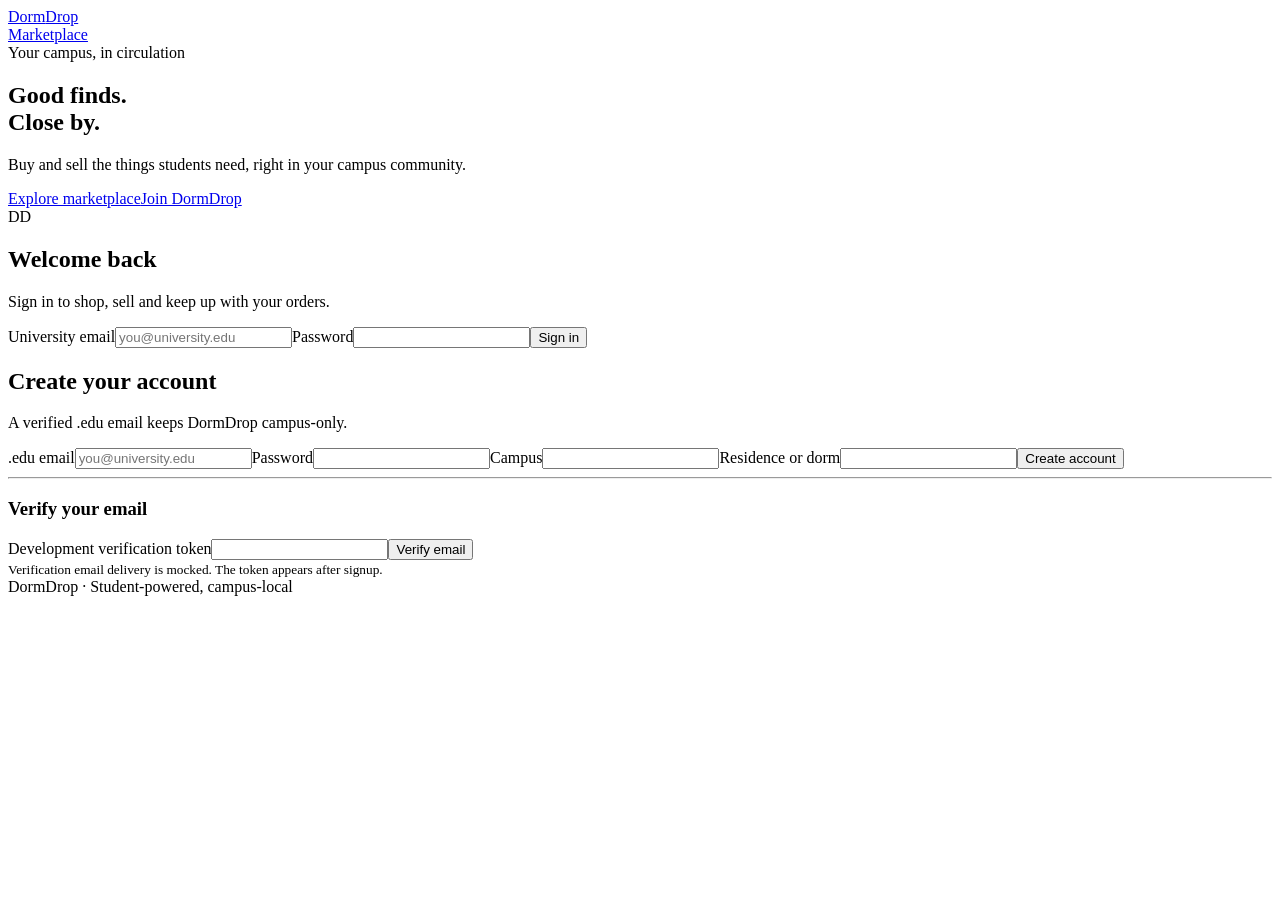
==== frontend/index.html @ f3271d24 "Initial commit" ====
<!doctype html>
<html lang="en"><head><meta charset="utf-8"><meta name="viewport" content="width=device-width,initial-scale=1"><title>DormDrop · Campus marketplace</title><link rel="stylesheet" href="/static/styles.css"></head>
<body data-page="auth"><header><a class="brand" href="/">Dorm<span>Drop</span></a><nav><a href="/static/marketplace.html">Marketplace</a><span id="account-nav"></span></nav></header>
<main><section class="hero"><div><span class="eyebrow">Your campus, in circulation</span><h1>Good finds.<br>Close by.</h1><p>Buy and sell the things students need, right in your campus community.</p><div class="hero-actions"><a class="button" href="/static/marketplace.html">Explore marketplace</a><a class="quiet button" href="#account">Join DormDrop</a></div></div><div class="hero-art">DD</div></section><div id="notice" class="notice"></div>
<section id="account" class="auth-grid"><article class="panel"><h2>Welcome back</h2><p class="muted">Sign in to shop, sell and keep up with your orders.</p><form id="login-form" class="form-stack"><label>University email<input name="email" type="email" placeholder="you@university.edu" required></label><label>Password<input name="password" type="password" required></label><button>Sign in</button></form></article>
<article class="panel"><h2>Create your account</h2><p class="muted">A verified .edu email keeps DormDrop campus-only.</p><form id="signup-form" class="form-stack"><label>.edu email<input name="email" type="email" placeholder="you@university.edu" required></label><label>Password<input name="password" type="password" minlength="8" required></label><label>Campus<input name="campus" required></label><label>Residence or dorm<input name="dorm" required></label><button>Create account</button></form><hr><h3>Verify your email</h3><form id="verify-form" class="form-stack"><label>Development verification token<input id="verify-token" name="token" required></label><button class="quiet">Verify email</button></form><small>Verification email delivery is mocked. The token appears after signup.</small></article></section></main><footer>DormDrop · Student-powered, campus-local</footer><script src="/static/js/app.js"></script></body></html>
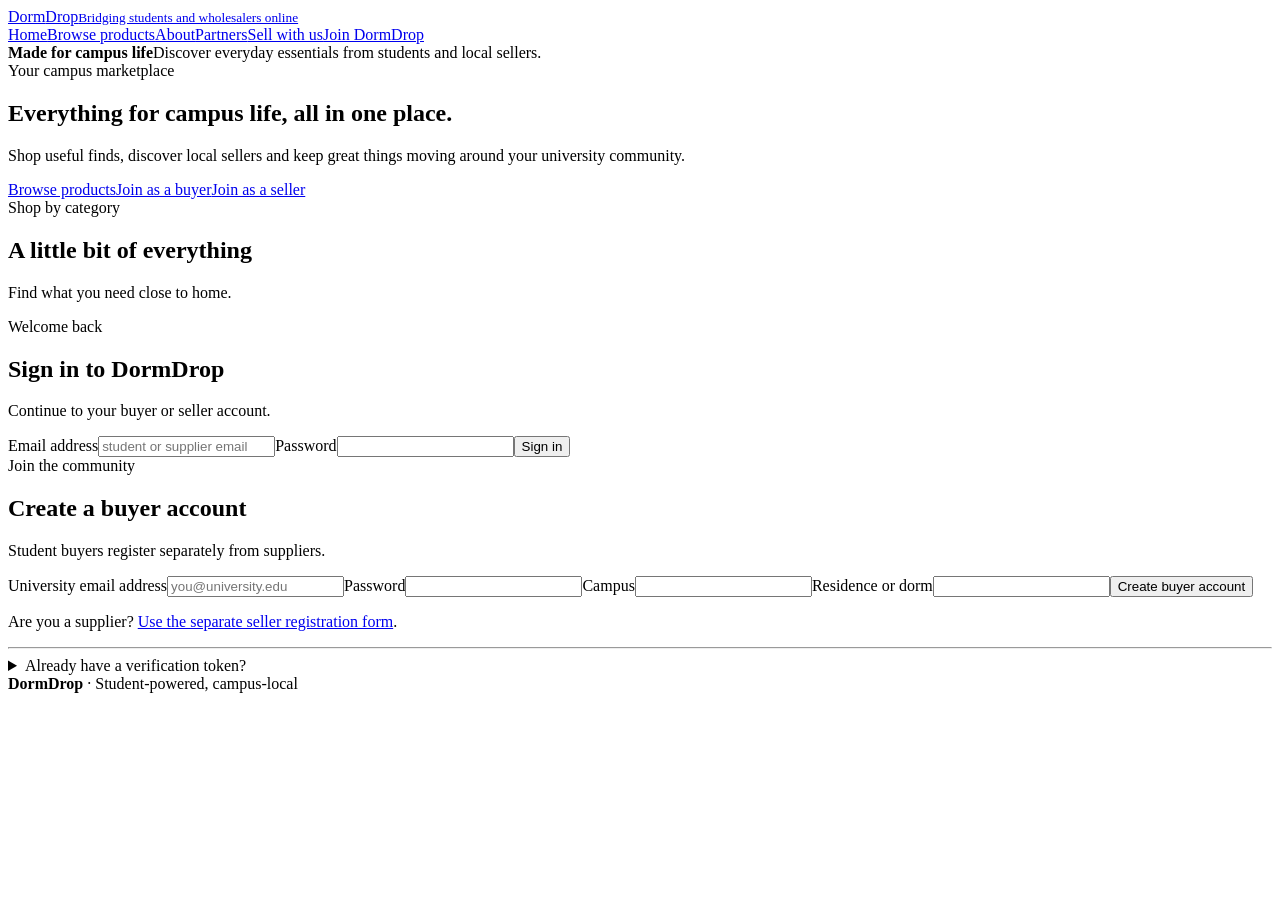
==== commit 586de1b8: "Update DormDrop marketplace and seller pages" ====
--- a/frontend/index.html
+++ b/frontend/index.html
@@ -1,6 +1,42 @@
 <!doctype html>
-<html lang="en"><head><meta charset="utf-8"><meta name="viewport" content="width=device-width,initial-scale=1"><title>DormDrop · Campus marketplace</title><link rel="stylesheet" href="/static/styles.css"></head>
-<body data-page="auth"><header><a class="brand" href="/">Dorm<span>Drop</span></a><nav><a href="/static/marketplace.html">Marketplace</a><span id="account-nav"></span></nav></header>
-<main><section class="hero"><div><span class="eyebrow">Your campus, in circulation</span><h1>Good finds.<br>Close by.</h1><p>Buy and sell the things students need, right in your campus community.</p><div class="hero-actions"><a class="button" href="/static/marketplace.html">Explore marketplace</a><a class="quiet button" href="#account">Join DormDrop</a></div></div><div class="hero-art">DD</div></section><div id="notice" class="notice"></div>
-<section id="account" class="auth-grid"><article class="panel"><h2>Welcome back</h2><p class="muted">Sign in to shop, sell and keep up with your orders.</p><form id="login-form" class="form-stack"><label>University email<input name="email" type="email" placeholder="you@university.edu" required></label><label>Password<input name="password" type="password" required></label><button>Sign in</button></form></article>
-<article class="panel"><h2>Create your account</h2><p class="muted">A verified .edu email keeps DormDrop campus-only.</p><form id="signup-form" class="form-stack"><label>.edu email<input name="email" type="email" placeholder="you@university.edu" required></label><label>Password<input name="password" type="password" minlength="8" required></label><label>Campus<input name="campus" required></label><label>Residence or dorm<input name="dorm" required></label><button>Create account</button></form><hr><h3>Verify your email</h3><form id="verify-form" class="form-stack"><label>Development verification token<input id="verify-token" name="token" required></label><button class="quiet">Verify email</button></form><small>Verification email delivery is mocked. The token appears after signup.</small></article></section></main><footer>DormDrop · Student-powered, campus-local</footer><script src="/static/js/app.js"></script></body></html>
+<html lang="en">
+<head>
+  <meta charset="utf-8">
+  <meta name="viewport" content="width=device-width, initial-scale=1">
+  <meta name="theme-color" content="#0649a8">
+  <title>DormDrop · Your campus marketplace</title>
+  <link rel="stylesheet" href="/static/styles.css">
+</head>
+<body data-page="auth">
+  <header>
+    <a class="brand" href="/">Dorm<span>Drop</span><small>Bridging students and wholesalers online</small></a>
+    <nav aria-label="Main navigation">
+      <a href="/">Home</a><a href="/static/marketplace.html">Browse products</a><a href="/static/about.html">About</a><a href="/static/partners.html">Partners</a><a href="/static/seller-registration.html">Sell with us</a><a href="#account">Join DormDrop</a>
+      <span id="account-nav"></span>
+    </nav>
+  </header>
+  <div class="updates-bar"><strong>Made for campus life</strong><span>Discover everyday essentials from students and local sellers.</span></div>
+  <main>
+    <section class="hero">
+      <div>
+        <span class="eyebrow">Your campus marketplace</span>
+        <h1>Everything for campus life, all in one place.</h1>
+        <p>Shop useful finds, discover local sellers and keep great things moving around your university community.</p>
+        <div class="hero-actions"><a class="button" href="/static/marketplace.html">Browse products</a><a class="quiet button" href="#account">Join as a buyer</a><a class="quiet button" href="/static/seller-registration.html">Join as a seller</a></div>
+      </div>
+    </section>
+    <section class="category-section" aria-labelledby="categories-title">
+      <div class="category-heading"><div><span class="eyebrow">Shop by category</span><h2 id="categories-title">A little bit of everything</h2></div><p>Find what you need close to home.</p></div>
+      <div id="home-categories" class="category-grid"></div>
+    </section>
+    <div id="notice" class="notice" role="status"></div>
+    <section id="account" class="auth-grid">
+      <article class="panel"><span class="eyebrow">Welcome back</span><h2>Sign in to DormDrop</h2><p class="muted">Continue to your buyer or seller account.</p><form id="login-form" class="form-stack"><label>Email address<input name="email" type="email" placeholder="student or supplier email" required></label><label>Password<input name="password" type="password" required></label><button>Sign in</button></form></article>
+      <article class="panel"><span class="eyebrow">Join the community</span><h2>Create a buyer account</h2><p class="muted">Student buyers register separately from suppliers.</p><form id="signup-form" class="form-stack"><input type="hidden" name="account_type" value="buyer"><label>University email address<input name="email" type="email" placeholder="you@university.edu" required></label><label>Password<input name="password" type="password" minlength="8" required></label><label>Campus<input name="campus" required></label><label>Residence or dorm<input name="dorm" required></label><button>Create buyer account</button></form><p class="muted section">Are you a supplier? <a href="/static/seller-registration.html">Use the separate seller registration form</a>.</p><hr><details><summary>Already have a verification token?</summary><form id="verify-form" class="form-stack section"><label>Development verification token<input id="verify-token" name="token" required></label><button class="quiet">Verify email</button></form><small>Email verification is mocked for this prototype; the token appears after signup.</small></details></article>
+    </section>
+  </main>
+  <footer><strong>DormDrop</strong> · Student-powered, campus-local</footer>
+  <script src="/static/js/app.js"></script>
+</body>
+</html>
+
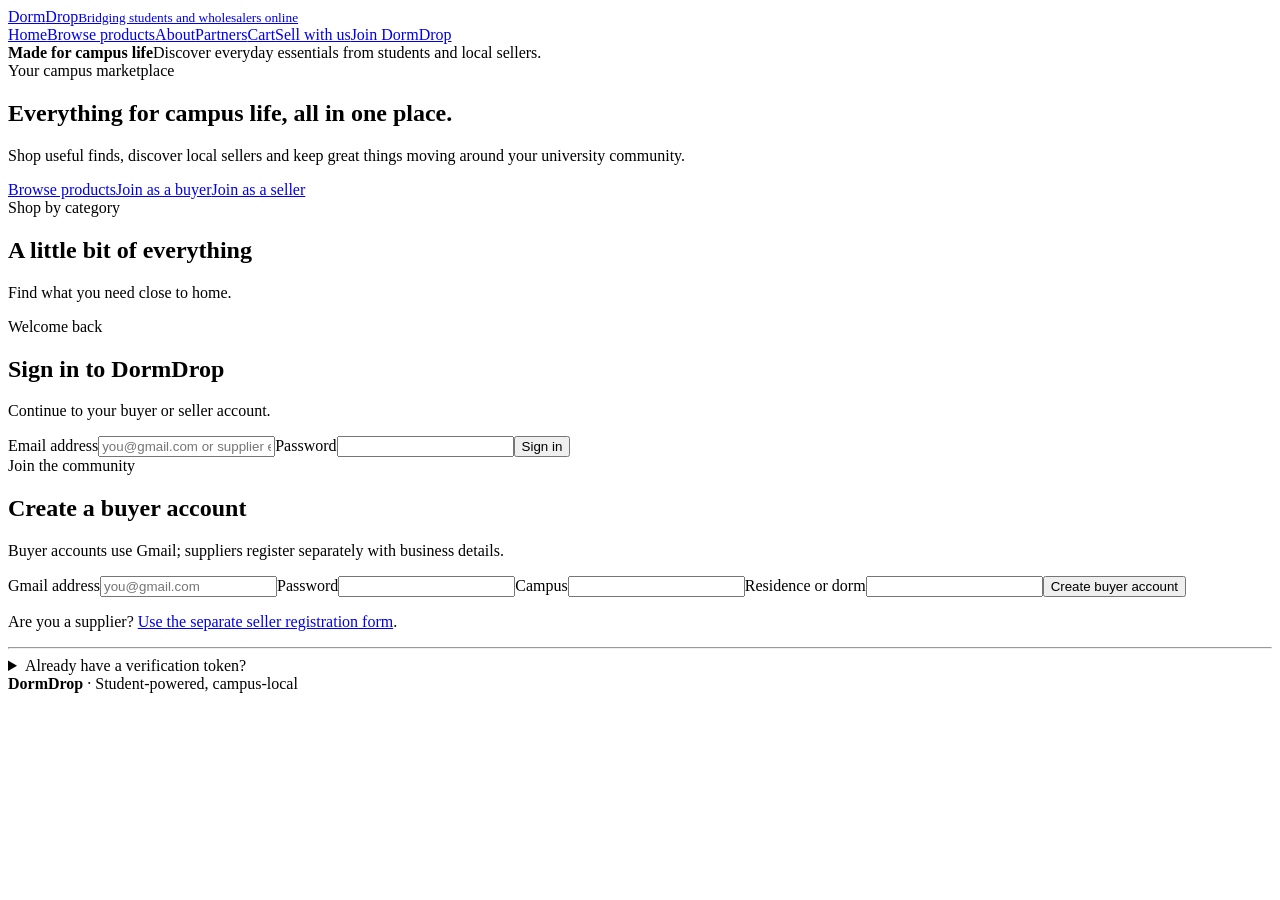
==== commit 9ec0d5f5: "Improve buyer marketplace and auth flows" ====
--- a/frontend/index.html
+++ b/frontend/index.html
@@ -11,7 +11,7 @@
   <header>
     <a class="brand" href="/">Dorm<span>Drop</span><small>Bridging students and wholesalers online</small></a>
     <nav aria-label="Main navigation">
-      <a href="/">Home</a><a href="/static/marketplace.html">Browse products</a><a href="/static/about.html">About</a><a href="/static/partners.html">Partners</a><a href="/static/seller-registration.html">Sell with us</a><a href="#account">Join DormDrop</a>
+      <a href="/">Home</a><a href="/static/marketplace.html">Browse products</a><a href="/static/about.html">About</a><a href="/static/partners.html">Partners</a><a href="/static/cart.html">Cart</a><a href="/static/seller-registration.html">Sell with us</a><a href="#account">Join DormDrop</a>
       <span id="account-nav"></span>
     </nav>
   </header>
@@ -31,8 +31,8 @@
     </section>
     <div id="notice" class="notice" role="status"></div>
     <section id="account" class="auth-grid">
-      <article class="panel"><span class="eyebrow">Welcome back</span><h2>Sign in to DormDrop</h2><p class="muted">Continue to your buyer or seller account.</p><form id="login-form" class="form-stack"><label>Email address<input name="email" type="email" placeholder="student or supplier email" required></label><label>Password<input name="password" type="password" required></label><button>Sign in</button></form></article>
-      <article class="panel"><span class="eyebrow">Join the community</span><h2>Create a buyer account</h2><p class="muted">Student buyers register separately from suppliers.</p><form id="signup-form" class="form-stack"><input type="hidden" name="account_type" value="buyer"><label>University email address<input name="email" type="email" placeholder="you@university.edu" required></label><label>Password<input name="password" type="password" minlength="8" required></label><label>Campus<input name="campus" required></label><label>Residence or dorm<input name="dorm" required></label><button>Create buyer account</button></form><p class="muted section">Are you a supplier? <a href="/static/seller-registration.html">Use the separate seller registration form</a>.</p><hr><details><summary>Already have a verification token?</summary><form id="verify-form" class="form-stack section"><label>Development verification token<input id="verify-token" name="token" required></label><button class="quiet">Verify email</button></form><small>Email verification is mocked for this prototype; the token appears after signup.</small></details></article>
+      <article class="panel"><span class="eyebrow">Welcome back</span><h2>Sign in to DormDrop</h2><p class="muted">Continue to your buyer or seller account.</p><form id="login-form" class="form-stack"><label>Email address<input name="email" type="email" placeholder="you@gmail.com or supplier email" required></label><label>Password<input name="password" type="password" required></label><button>Sign in</button></form></article>
+      <article class="panel"><span class="eyebrow">Join the community</span><h2>Create a buyer account</h2><p class="muted">Buyer accounts use Gmail; suppliers register separately with business details.</p><form id="signup-form" class="form-stack"><input type="hidden" name="account_type" value="buyer"><label>Gmail address<input name="email" type="email" placeholder="you@gmail.com" required></label><label>Password<input name="password" type="password" minlength="8" required></label><label>Campus<input name="campus" required></label><label>Residence or dorm<input name="dorm" required></label><button>Create buyer account</button></form><p class="muted section">Are you a supplier? <a href="/static/seller-registration.html">Use the separate seller registration form</a>.</p><hr><details><summary>Already have a verification token?</summary><button id="refresh-verification-token" class="quiet" type="button">Get a fresh token</button><form id="verify-form" class="form-stack section"><label>Development verification token<input id="verify-token" name="token" required></label><button class="quiet">Verify email</button></form><small>Email verification is mocked for this prototype; the token appears after signup.</small></details></article>
     </section>
   </main>
   <footer><strong>DormDrop</strong> · Student-powered, campus-local</footer>
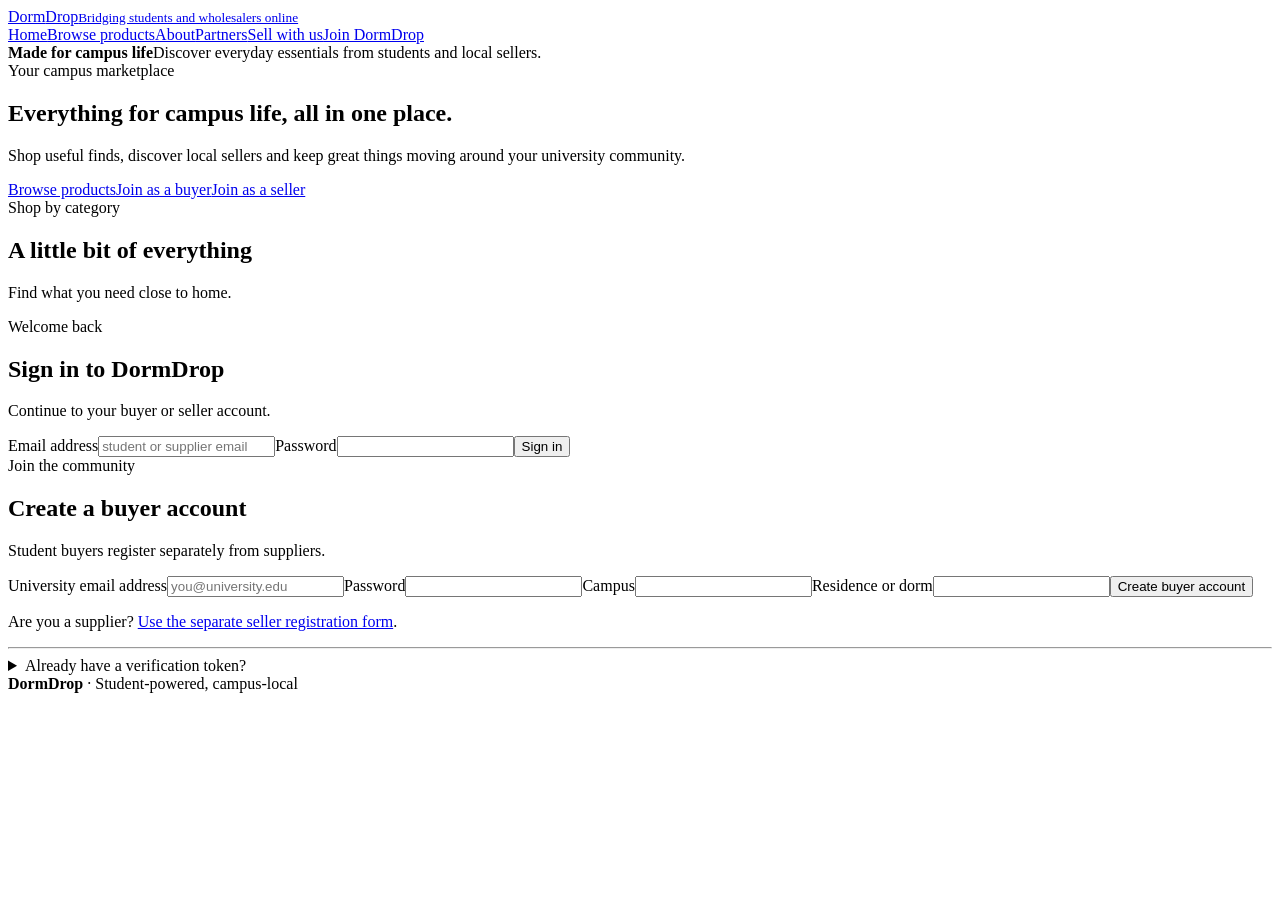
==== commit 40b3f7ff: "Add Vercel Web Analytics integration # Vercel Web Analytics Integration  ## Summary Successfully ins" ====
--- a/frontend/index.html
+++ b/frontend/index.html
@@ -6,12 +6,16 @@
   <meta name="theme-color" content="#0649a8">
   <title>DormDrop · Your campus marketplace</title>
   <link rel="stylesheet" href="/static/styles.css">
+  <script>
+    window.va = window.va || function () { (window.vaq = window.vaq || []).push(arguments); };
+  </script>
+  <script defer src="https://cdn.vercel-insights.com/v1/script.js"></script>
 </head>
 <body data-page="auth">
   <header>
     <a class="brand" href="/">Dorm<span>Drop</span><small>Bridging students and wholesalers online</small></a>
     <nav aria-label="Main navigation">
-      <a href="/">Home</a><a href="/static/marketplace.html">Browse products</a><a href="/static/about.html">About</a><a href="/static/partners.html">Partners</a><a href="/static/cart.html">Cart</a><a href="/static/seller-registration.html">Sell with us</a><a href="#account">Join DormDrop</a>
+      <a href="/">Home</a><a href="/static/marketplace.html">Browse products</a><a href="/static/about.html">About</a><a href="/static/partners.html">Partners</a><a href="/static/seller-registration.html">Sell with us</a><a href="#account">Join DormDrop</a>
       <span id="account-nav"></span>
     </nav>
   </header>
@@ -31,8 +35,8 @@
     </section>
     <div id="notice" class="notice" role="status"></div>
     <section id="account" class="auth-grid">
-      <article class="panel"><span class="eyebrow">Welcome back</span><h2>Sign in to DormDrop</h2><p class="muted">Continue to your buyer or seller account.</p><form id="login-form" class="form-stack"><label>Email address<input name="email" type="email" placeholder="you@gmail.com or supplier email" required></label><label>Password<input name="password" type="password" required></label><button>Sign in</button></form></article>
-      <article class="panel"><span class="eyebrow">Join the community</span><h2>Create a buyer account</h2><p class="muted">Buyer accounts use Gmail; suppliers register separately with business details.</p><form id="signup-form" class="form-stack"><input type="hidden" name="account_type" value="buyer"><label>Gmail address<input name="email" type="email" placeholder="you@gmail.com" required></label><label>Password<input name="password" type="password" minlength="8" required></label><label>Campus<input name="campus" required></label><label>Residence or dorm<input name="dorm" required></label><button>Create buyer account</button></form><p class="muted section">Are you a supplier? <a href="/static/seller-registration.html">Use the separate seller registration form</a>.</p><hr><details><summary>Already have a verification token?</summary><button id="refresh-verification-token" class="quiet" type="button">Get a fresh token</button><form id="verify-form" class="form-stack section"><label>Development verification token<input id="verify-token" name="token" required></label><button class="quiet">Verify email</button></form><small>Email verification is mocked for this prototype; the token appears after signup.</small></details></article>
+      <article class="panel"><span class="eyebrow">Welcome back</span><h2>Sign in to DormDrop</h2><p class="muted">Continue to your buyer or seller account.</p><form id="login-form" class="form-stack"><label>Email address<input name="email" type="email" placeholder="student or supplier email" required></label><label>Password<input name="password" type="password" required></label><button>Sign in</button></form></article>
+      <article class="panel"><span class="eyebrow">Join the community</span><h2>Create a buyer account</h2><p class="muted">Student buyers register separately from suppliers.</p><form id="signup-form" class="form-stack"><input type="hidden" name="account_type" value="buyer"><label>University email address<input name="email" type="email" placeholder="you@university.edu" required></label><label>Password<input name="password" type="password" minlength="8" required></label><label>Campus<input name="campus" required></label><label>Residence or dorm<input name="dorm" required></label><button>Create buyer account</button></form><p class="muted section">Are you a supplier? <a href="/static/seller-registration.html">Use the separate seller registration form</a>.</p><hr><details><summary>Already have a verification token?</summary><form id="verify-form" class="form-stack section"><label>Development verification token<input id="verify-token" name="token" required></label><button class="quiet">Verify email</button></form><small>Email verification is mocked for this prototype; the token appears after signup.</small></details></article>
     </section>
   </main>
   <footer><strong>DormDrop</strong> · Student-powered, campus-local</footer>
